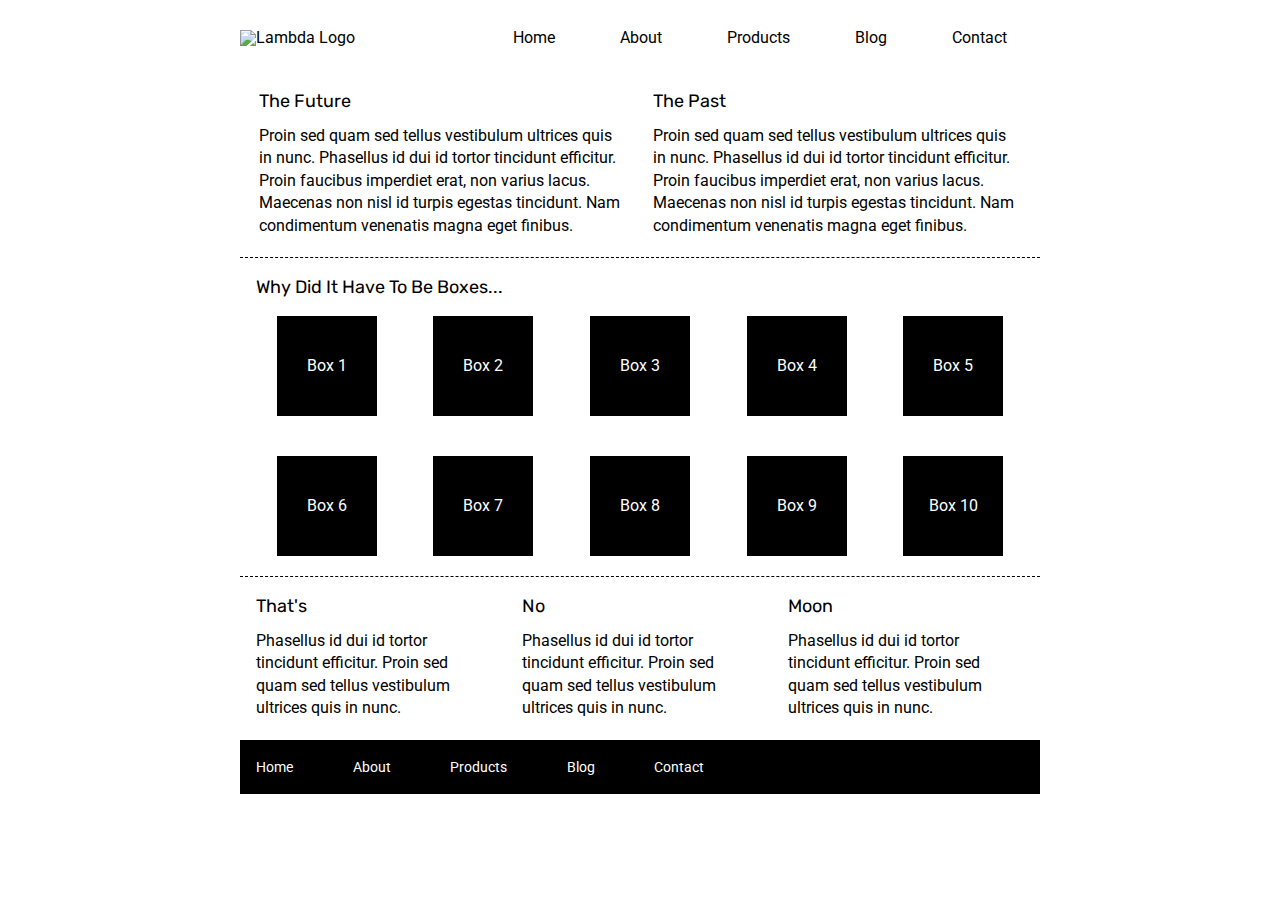
==== index.html @ 939126d3 "Added and styled the header and navigation bar. Also added image at top of home page." ====
<!doctype html>

<html lang="en">
<head>
  <meta charset="utf-8">

  <title>Sprint Challenge - Home</title>

  <link href="https://fonts.googleapis.com/css?family=Roboto|Rubik" rel="stylesheet">
  <link rel="stylesheet" href="css/index.css">

</head>

<body>
    <header>
        <div class="container">
            <img src="/img/lambda-black.png" alt="Lambda Logo">
            <nav>
                <ul>
                    <li>Home</li>
                    <li>About</li>
                    <li>Products</li>
                    <li>Blog</li>
                    <li>Contact</li>
                </ul>
            </nav>
        </div>
    </header>
    <div class="container">
        <img src="/img/jumbo.jpg" alt="">
        <section class="top-content">
            <div class="text-container">
                <h2>The Future</h2>
                <p>Proin sed quam sed tellus vestibulum ultrices quis in nunc. Phasellus id dui id tortor tincidunt efficitur. Proin faucibus imperdiet erat, non varius lacus. Maecenas non nisl id turpis egestas tincidunt. Nam condimentum venenatis magna eget finibus.</p>
            </div>
            <div class="text-container">
                <h2>The Past</h2>
                <p>Proin sed quam sed tellus vestibulum ultrices quis in nunc. Phasellus id dui id tortor tincidunt efficitur. Proin faucibus imperdiet erat, non varius lacus. Maecenas non nisl id turpis egestas tincidunt. Nam condimentum venenatis magna eget finibus.</p>
            </div>
        </section>
        
        <section class="middle-content">
        
            <h2>Why Did It Have To Be Boxes...</h2>
            
            <div class="boxes">
                <div class="box">Box 1</div>
                <div class="box">Box 2</div>
                <div class="box">Box 3</div>
                <div class="box">Box 4</div>
                <div class="box">Box 5</div>
                <div class="box">Box 6</div>
                <div class="box">Box 7</div>
                <div class="box">Box 8</div>
                <div class="box">Box 9</div>
                <div class="box">Box 10</div>
            </div>
        
        </section>

        <section class="bottom-content">

            <div class="text-container">
                <h2>That's</h2>
                <p>Phasellus id dui id tortor tincidunt efficitur. Proin sed quam sed tellus vestibulum ultrices quis in nunc.</p>
            </div>
            <div class="text-container">
                <h2>No</h2>
                <p>Phasellus id dui id tortor tincidunt efficitur. Proin sed quam sed tellus vestibulum ultrices quis in nunc.</p>
            </div>
            <div class="text-container">
                <h2>Moon</h2>
                <p>Phasellus id dui id tortor tincidunt efficitur. Proin sed quam sed tellus vestibulum ultrices quis in nunc.</p>
            </div>

        </section>
        
        <footer>
            <nav>
                <a href="#">Home</a>
                <a href="#">About</a>
                <a href="#">Products</a>
                <a href="#">Blog</a>
                <a href="#">Contact</a>
            </nav>
        </footer>
    </div><!-- container -->        
</body>
</html>
---- css/index.css ----
/* http://meyerweb.com/eric/tools/css/reset/ 
   v2.0 | 20110126
   License: none (public domain)
*/

html, body, div, span, applet, object, iframe,
h1, h2, h3, h4, h5, h6, p, blockquote, pre,
a, abbr, acronym, address, big, cite, code,
del, dfn, em, img, ins, kbd, q, s, samp,
small, strike, strong, sub, sup, tt, var,
b, u, i, center,
dl, dt, dd, ol, ul, li,
fieldset, form, label, legend,
table, caption, tbody, tfoot, thead, tr, th, td,
article, aside, canvas, details, embed, 
figure, figcaption, footer, header, hgroup, 
menu, nav, output, ruby, section, summary,
time, mark, audio, video {
	margin: 0;
	padding: 0;
	border: 0;
	font-size: 100%;
	font: inherit;
	vertical-align: baseline;
}
/* HTML5 display-role reset for older browsers */
article, aside, details, figcaption, figure, 
footer, header, hgroup, menu, nav, section {
	display: block;
}
body {
	line-height: 1;
}
ol, ul {
	list-style: none;
}
blockquote, q {
	quotes: none;
}
blockquote:before, blockquote:after,
q:before, q:after {
	content: '';
	content: none;
}
table {
	border-collapse: collapse;
	border-spacing: 0;
}

* {
    box-sizing: border-box;
}

html, body {
    height: 100%;
    font-family: 'Roboto', sans-serif;
}

h1, h2, h3, h4, h5 {
    font-size: 18px;
    margin-bottom: 15px;
    font-family: 'Rubik', sans-serif;
}

p {
    line-height: 1.4;
}

.container {
    width: 800px;
    margin: 0 auto;
}

header {
    padding: 30px;
}

header .container {
    display: flex;
    align-items: flex-end;
}

header img {
    width: 30%;
}

header nav {
    width: 70%;
}

header nav ul {
    display: flex;
    justify-content: space-around;
}

.top-content {
    display: flex;
    flex-wrap: wrap;
    justify-content: space-evenly;
    margin-bottom: 20px;
    border-bottom: 1px dashed black;
}

.top-content .text-container {
    width: 48%;
    padding: 0 1%;
    padding-bottom: 20px;  
}

.middle-content {
    margin-bottom: 20px;
    border-bottom: 1px dashed black;
}

.middle-content h2 {
    padding: 0 2%;
    margin-bottom: 0;
}

.middle-content .boxes {
    display: flex;
    flex-wrap: wrap;
    justify-content: space-evenly;
}

.middle-content .boxes .box {
    width: 12.5%;
    height: 100px;
    background: black;
    margin: 20px 2.5%;
    color: white;
    display: flex;
    align-items: center;
    justify-content: center;
}

.bottom-content {
    display: flex;
    margin: 0 2% 20px;
    justify-content: space-around;
}

.bottom-content .text-container {
    padding-right: 4%;
}

.bottom-content .text-container:last-child {
    padding-right: 0;
}

footer {
    width: 100%;
    background: black;
}

footer nav {
    width: 60%;
    display: flex;
    justify-content: space-between;
    align-items: center;
    padding: 20px 2%;
    font-size: 14px;
}

footer nav a {
    color: white;
    text-decoration: none;
}
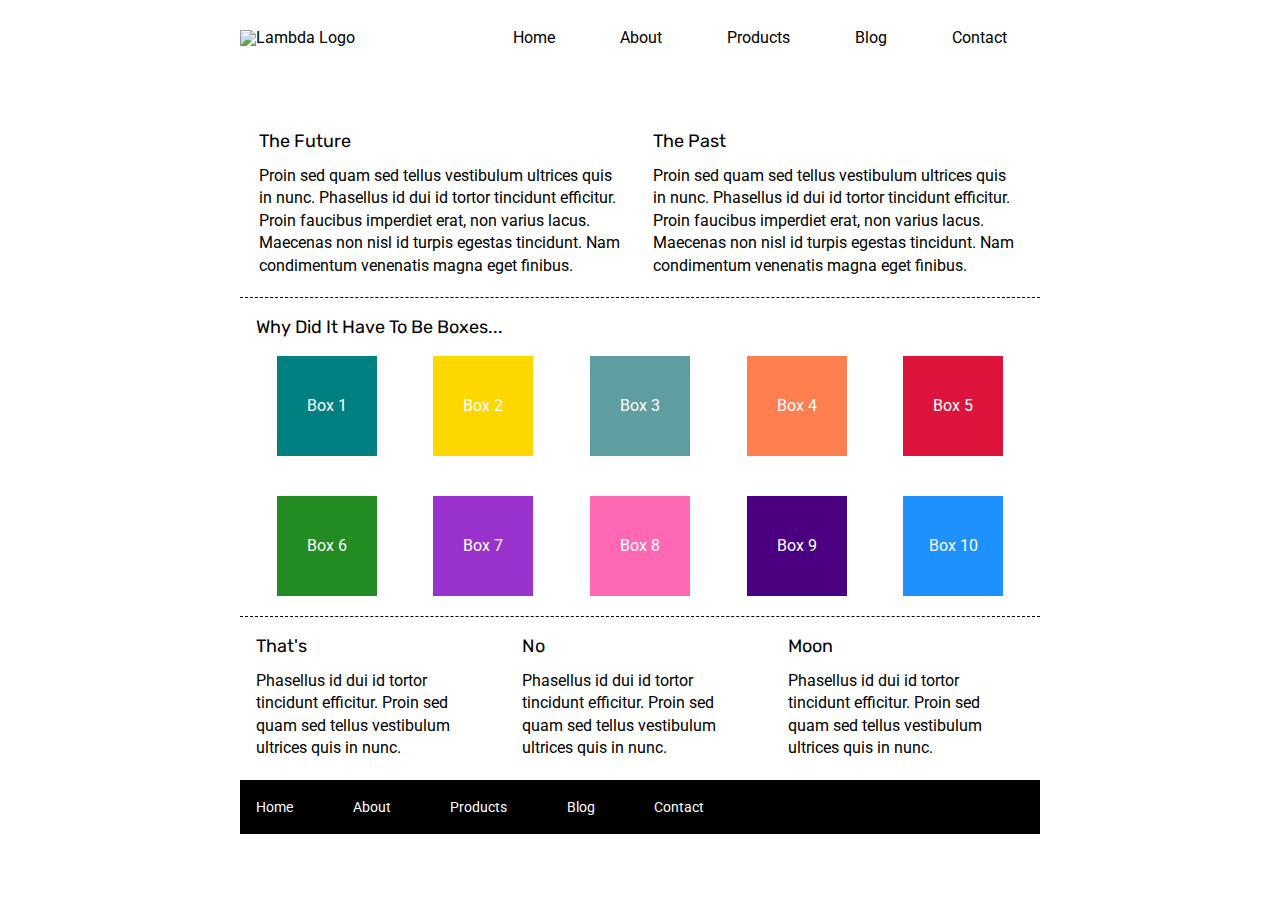
==== commit 49ec8a34: "Changed colors of the boxes in the middle section." ====
--- a/index.html
+++ b/index.html
@@ -44,16 +44,16 @@
             <h2>Why Did It Have To Be Boxes...</h2>
             
             <div class="boxes">
-                <div class="box">Box 1</div>
-                <div class="box">Box 2</div>
-                <div class="box">Box 3</div>
-                <div class="box">Box 4</div>
-                <div class="box">Box 5</div>
-                <div class="box">Box 6</div>
-                <div class="box">Box 7</div>
-                <div class="box">Box 8</div>
-                <div class="box">Box 9</div>
-                <div class="box">Box 10</div>
+                <div class="box box-1">Box 1</div>
+                <div class="box box-2">Box 2</div>
+                <div class="box box-3">Box 3</div>
+                <div class="box box-4">Box 4</div>
+                <div class="box box-5">Box 5</div>
+                <div class="box box-6">Box 6</div>
+                <div class="box box-7">Box 7</div>
+                <div class="box box-8">Box 8</div>
+                <div class="box box-9">Box 9</div>
+                <div class="box box-10">Box 10</div>
             </div>
         
         </section>
--- a/css/index.css
+++ b/css/index.css
@@ -3,48 +3,41 @@
    License: none (public domain)
 */
 
-html, body, div, span, applet, object, iframe,
-h1, h2, h3, h4, h5, h6, p, blockquote, pre,
-a, abbr, acronym, address, big, cite, code,
-del, dfn, em, img, ins, kbd, q, s, samp,
-small, strike, strong, sub, sup, tt, var,
-b, u, i, center,
-dl, dt, dd, ol, ul, li,
-fieldset, form, label, legend,
-table, caption, tbody, tfoot, thead, tr, th, td,
-article, aside, canvas, details, embed, 
-figure, figcaption, footer, header, hgroup, 
-menu, nav, output, ruby, section, summary,
-time, mark, audio, video {
-	margin: 0;
-	padding: 0;
-	border: 0;
-	font-size: 100%;
-	font: inherit;
-	vertical-align: baseline;
-}
+html, body, div, span, applet, object, iframe, h1, h2, h3, h4, h5, h6, p, blockquote, pre, a, abbr, acronym, address, big, cite, code, del, dfn, em, img, ins, kbd, q, s, samp, small, strike, strong, sub, sup, tt, var, b, u, i, center, dl, dt, dd, ol, ul, li, fieldset, form, label, legend, table, caption, tbody, tfoot, thead, tr, th, td, article, aside, canvas, details, embed, figure, figcaption, footer, header, hgroup, menu, nav, output, ruby, section, summary, time, mark, audio, video {
+    margin: 0;
+    padding: 0;
+    border: 0;
+    font-size: 100%;
+    font: inherit;
+    vertical-align: baseline;
+}
+
 /* HTML5 display-role reset for older browsers */
-article, aside, details, figcaption, figure, 
-footer, header, hgroup, menu, nav, section {
-	display: block;
-}
+
+article, aside, details, figcaption, figure, footer, header, hgroup, menu, nav, section {
+    display: block;
+}
+
 body {
-	line-height: 1;
-}
+    line-height: 1;
+}
+
 ol, ul {
-	list-style: none;
-}
+    list-style: none;
+}
+
 blockquote, q {
-	quotes: none;
-}
-blockquote:before, blockquote:after,
-q:before, q:after {
-	content: '';
-	content: none;
-}
+    quotes: none;
+}
+
+blockquote:before, blockquote:after, q:before, q:after {
+    content: '';
+    content: none;
+}
+
 table {
-	border-collapse: collapse;
-	border-spacing: 0;
+    border-collapse: collapse;
+    border-spacing: 0;
 }
 
 * {
@@ -98,13 +91,14 @@
     flex-wrap: wrap;
     justify-content: space-evenly;
     margin-bottom: 20px;
+    margin-top: 40px;
     border-bottom: 1px dashed black;
 }
 
 .top-content .text-container {
     width: 48%;
     padding: 0 1%;
-    padding-bottom: 20px;  
+    padding-bottom: 20px;
 }
 
 .middle-content {
@@ -134,6 +128,46 @@
     justify-content: center;
 }
 
+.middle-content .boxes .box-1 {
+    background-color: teal;
+}
+
+.middle-content .boxes .box-2 {
+    background-color: gold;
+}
+
+.middle-content .boxes .box-3 {
+    background-color: cadetblue;
+}
+
+.middle-content .boxes .box-4 {
+    background-color: coral;
+}
+
+.middle-content .boxes .box-5 {
+    background-color: crimson;
+}
+
+.middle-content .boxes .box-6 {
+    background-color: forestgreen;
+}
+
+.middle-content .boxes .box-7 {
+    background-color: darkorchid;
+}
+
+.middle-content .boxes .box-8 {
+    background-color: hotpink;
+}
+
+.middle-content .boxes .box-9 {
+    background-color: indigo;
+}
+
+.middle-content .boxes .box-10 {
+    background-color: dodgerblue;
+}
+
 .bottom-content {
     display: flex;
     margin: 0 2% 20px;
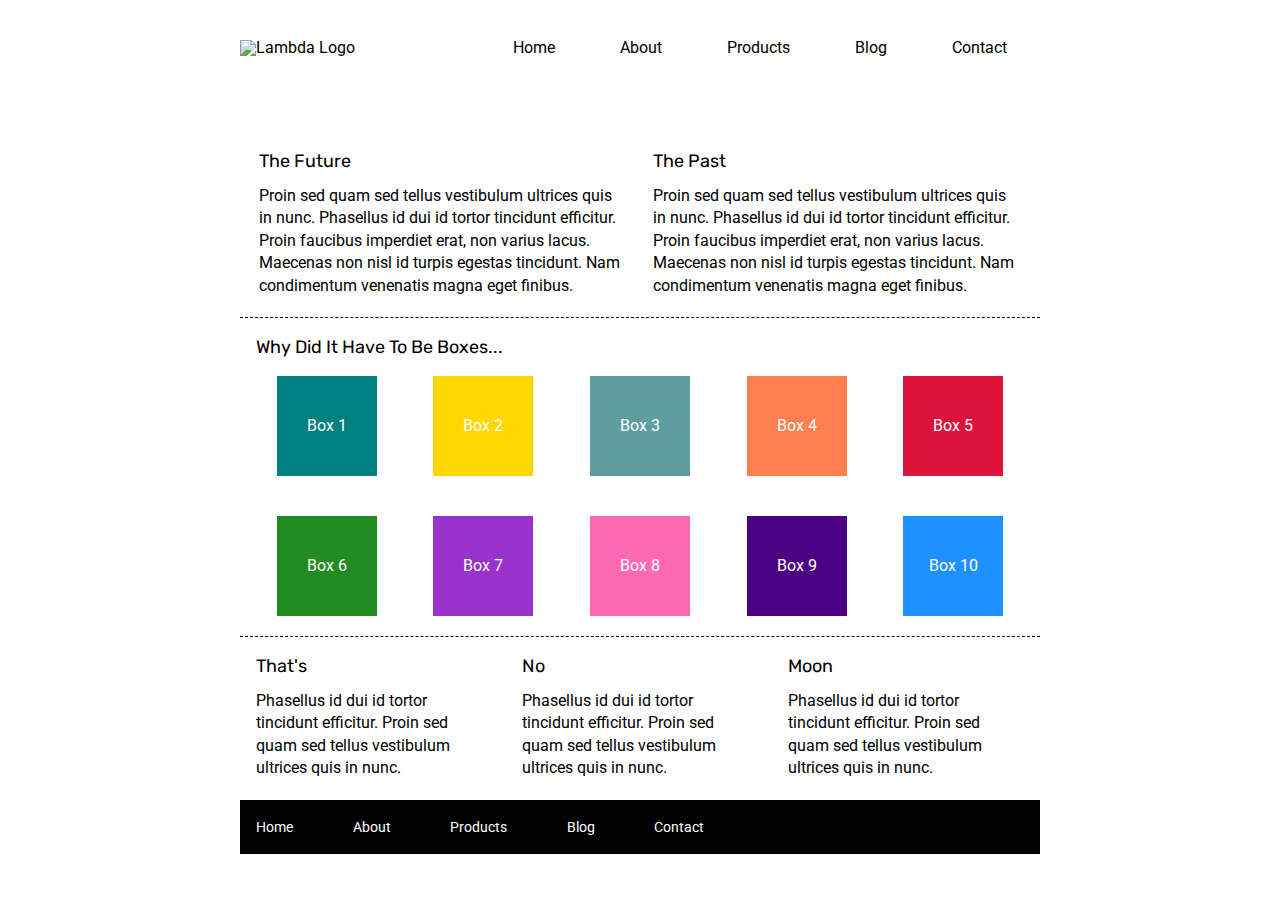
==== commit a63d1700: "Added anchor tags to nav list. linked to about page." ====
--- a/index.html
+++ b/index.html
@@ -17,11 +17,11 @@
             <img src="/img/lambda-black.png" alt="Lambda Logo">
             <nav>
                 <ul>
-                    <li>Home</li>
-                    <li>About</li>
-                    <li>Products</li>
-                    <li>Blog</li>
-                    <li>Contact</li>
+                    <li><a href="#">Home</a></li>
+                    <li><a href="/about.html">About</a></li>
+                    <li><a href="#">Products</a></li>
+                    <li><a href="#">Blog</a></li>
+                    <li><a href="#">Contact</a></li>
                 </ul>
             </nav>
         </div>
--- a/css/index.css
+++ b/css/index.css
@@ -65,20 +65,26 @@
 }
 
 header {
-    padding: 30px;
+    padding: 40px;
 }
 
 header .container {
     display: flex;
+    justify-content: space-between;
     align-items: flex-end;
 }
 
 header img {
-    width: 30%;
+    width: 20%;
 }
 
 header nav {
     width: 70%;
+}
+
+header a {
+    color: #000;
+    text-decoration: none;
 }
 
 header nav ul {
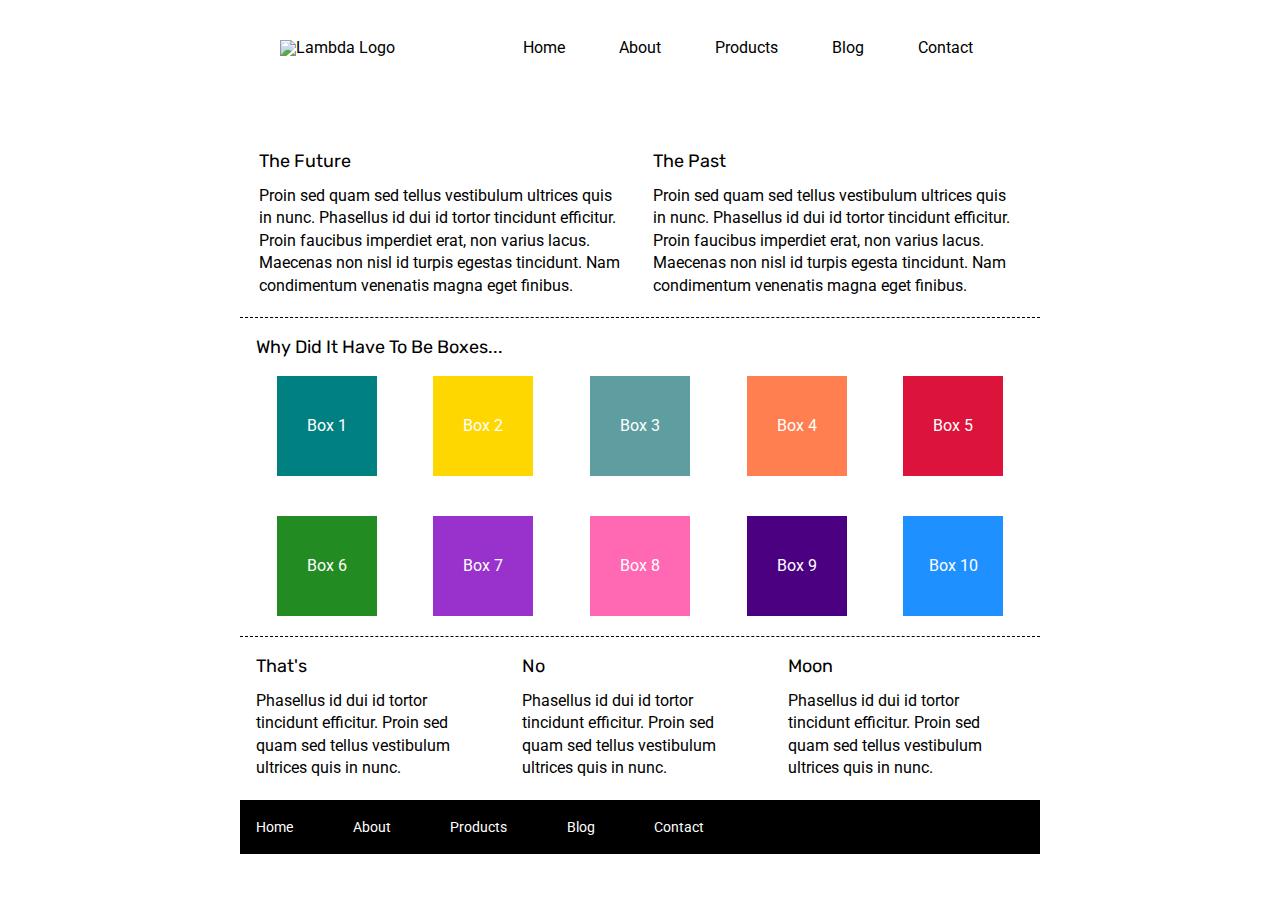
==== commit 6e132915: "Added header to about us page. Minor refactoring of the header structure." ====
--- a/index.html
+++ b/index.html
@@ -1,19 +1,20 @@
 <!doctype html>
 
 <html lang="en">
+
 <head>
-  <meta charset="utf-8">
+    <meta charset="utf-8">
 
-  <title>Sprint Challenge - Home</title>
+    <title>Sprint Challenge - Home</title>
 
-  <link href="https://fonts.googleapis.com/css?family=Roboto|Rubik" rel="stylesheet">
-  <link rel="stylesheet" href="css/index.css">
+    <link href="https://fonts.googleapis.com/css?family=Roboto|Rubik" rel="stylesheet">
+    <link rel="stylesheet" href="css/index.css">
 
 </head>
 
 <body>
-    <header>
-        <div class="container">
+    <div class="container">
+        <header>
             <img src="/img/lambda-black.png" alt="Lambda Logo">
             <nav>
                 <ul>
@@ -24,9 +25,7 @@
                     <li><a href="#">Contact</a></li>
                 </ul>
             </nav>
-        </div>
-    </header>
-    <div class="container">
+        </header>
         <img src="/img/jumbo.jpg" alt="">
         <section class="top-content">
             <div class="text-container">
@@ -35,14 +34,14 @@
             </div>
             <div class="text-container">
                 <h2>The Past</h2>
-                <p>Proin sed quam sed tellus vestibulum ultrices quis in nunc. Phasellus id dui id tortor tincidunt efficitur. Proin faucibus imperdiet erat, non varius lacus. Maecenas non nisl id turpis egestas tincidunt. Nam condimentum venenatis magna eget finibus.</p>
+                <p>Proin sed quam sed tellus vestibulum ultrices quis in nunc. Phasellus id dui id tortor tincidunt efficitur. Proin faucibus imperdiet erat, non varius lacus. Maecenas non nisl id turpis egesta tincidunt. Nam condimentum venenatis magna eget finibus.</p>
             </div>
         </section>
-        
+
         <section class="middle-content">
-        
+
             <h2>Why Did It Have To Be Boxes...</h2>
-            
+
             <div class="boxes">
                 <div class="box box-1">Box 1</div>
                 <div class="box box-2">Box 2</div>
@@ -55,7 +54,7 @@
                 <div class="box box-9">Box 9</div>
                 <div class="box box-10">Box 10</div>
             </div>
-        
+
         </section>
 
         <section class="bottom-content">
@@ -74,7 +73,7 @@
             </div>
 
         </section>
-        
+
         <footer>
             <nav>
                 <a href="#">Home</a>
@@ -84,6 +83,7 @@
                 <a href="#">Contact</a>
             </nav>
         </footer>
-    </div><!-- container -->        
+    </div><!-- container -->
 </body>
+
 </html>--- a/css/index.css
+++ b/css/index.css
@@ -65,13 +65,10 @@
 }
 
 header {
-    padding: 40px;
-}
-
-header .container {
     display: flex;
     justify-content: space-between;
     align-items: flex-end;
+    padding: 40px;
 }
 
 header img {
